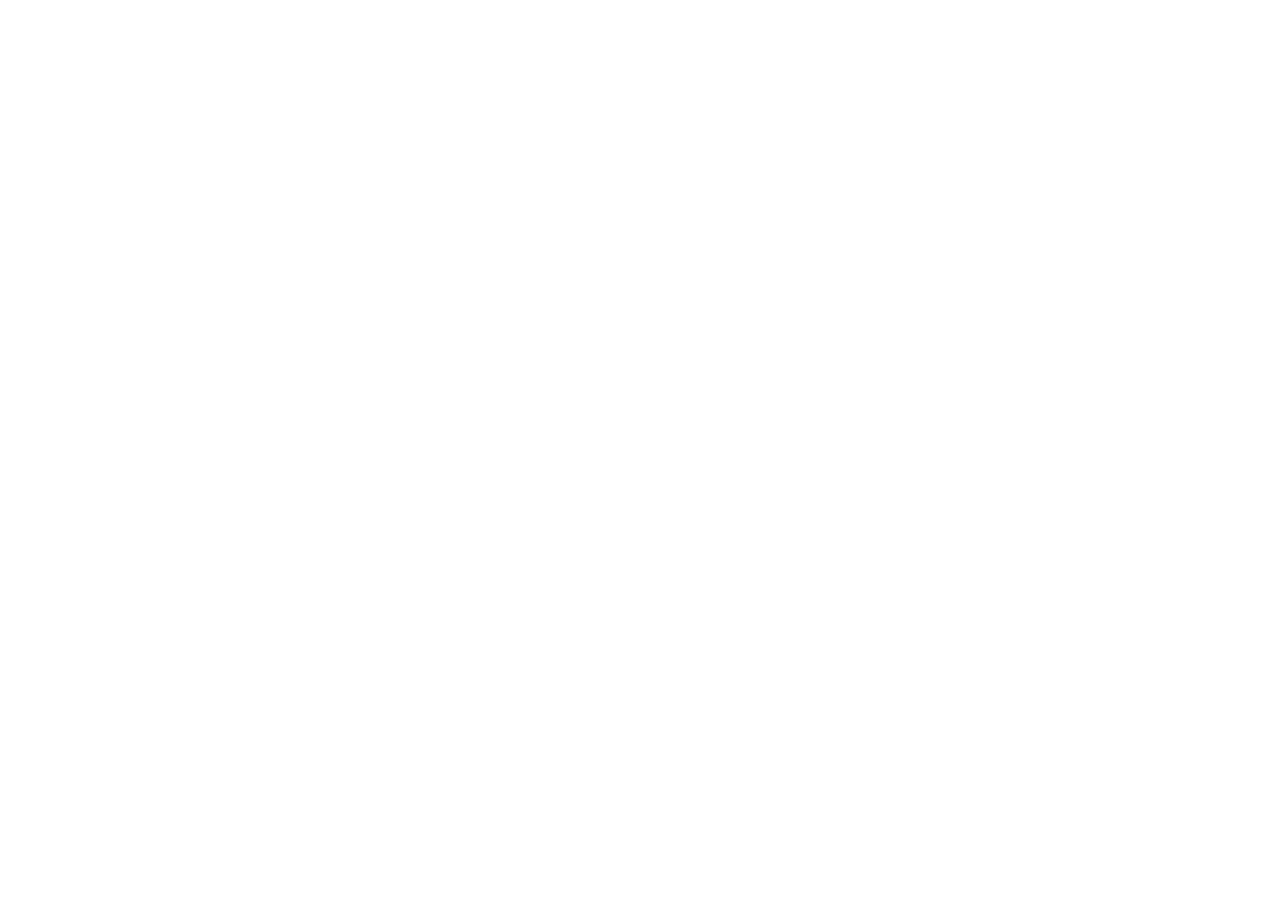
==== index.html @ 48572fc2 "added the file structure" ====
<!DOCTYPE html>
<html lang="en">

<head>
	<meta charset="UTF-8">
	<meta name="viewport" content="width=device-width, initial-scale=1.0">
	<title>Document</title>
	<link rel="stylesheet"
		href="https://cdnjs.cloudflare.com/ajax/libs/modern-normalize/2.0.0/modern-normalize.min.css" />
	<link rel="stylesheet" href="./css/main.min.css" />
</head>

<body>

</body>

</html>
---- css/main.min.css ----
/*# sourceMappingURL=main.min.css.map */
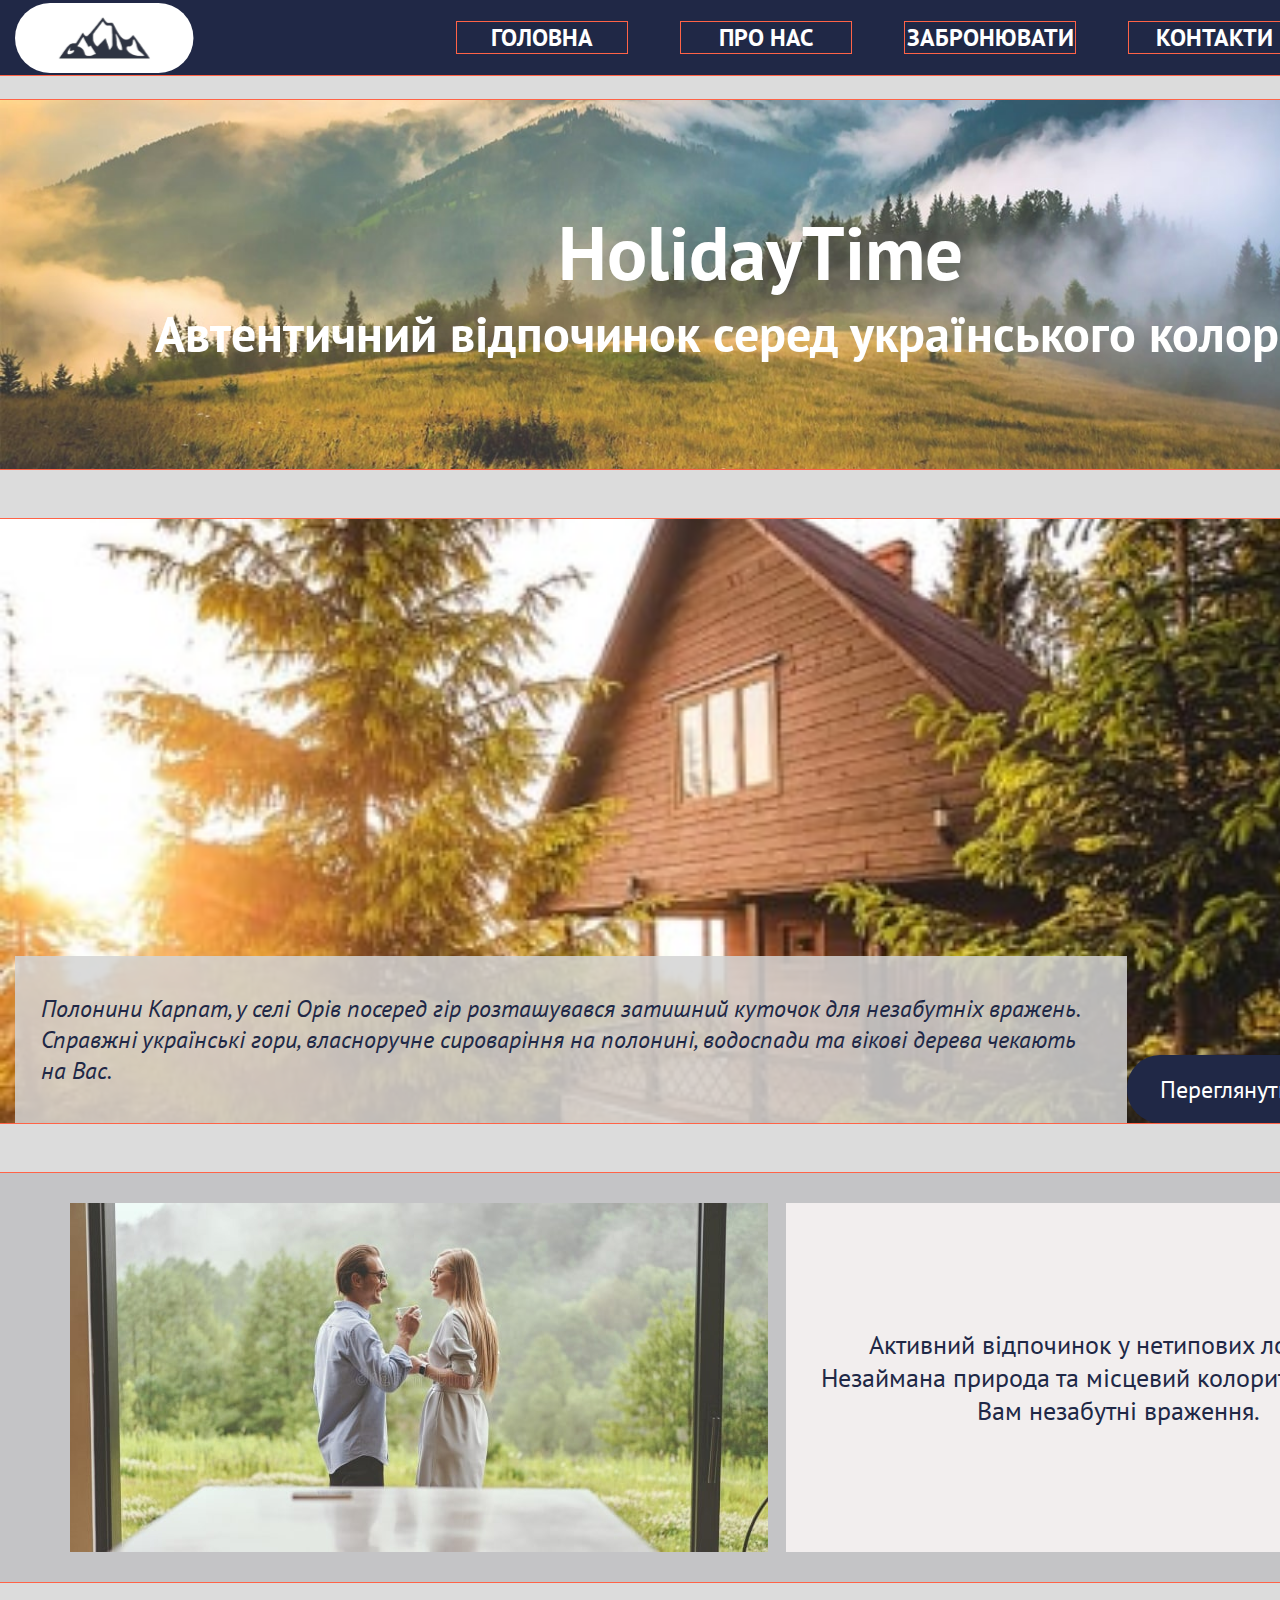
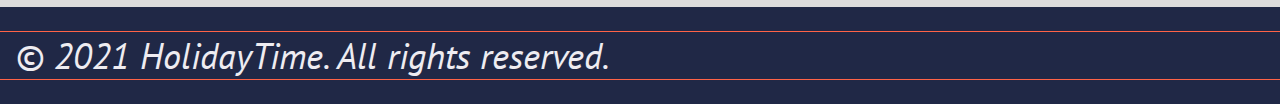
==== commit 0474014c: "Previously added logo, site-nav, footer, header, hero, offers, presentation" ====
--- a/index.html
+++ b/index.html
@@ -1,17 +1,223 @@
 <!DOCTYPE html>
 <html lang="en">
-
-<head>
-	<meta charset="UTF-8">
-	<meta name="viewport" content="width=device-width, initial-scale=1.0">
-	<title>Document</title>
-	<link rel="stylesheet"
-		href="https://cdnjs.cloudflare.com/ajax/libs/modern-normalize/2.0.0/modern-normalize.min.css" />
-	<link rel="stylesheet" href="./css/main.min.css" />
-</head>
-
-<body>
-
-</body>
-
-</html>+  <head>
+    <meta charset="UTF-8" />
+    <meta name="viewport" content="width=device-width, initial-scale=1.0" />
+    <title>Document</title>
+    <link rel="preconnect" href="https://fonts.googleapis.com" />
+    <link rel="preconnect" href="https://fonts.gstatic.com" crossorigin />
+    <link
+      href="https://fonts.googleapis.com/css2?family=PT+Sans:ital,wght@0,400;0,700;1,400&display=swap"
+      rel="stylesheet"
+    />
+    <link
+      rel="stylesheet"
+      href="https://cdnjs.cloudflare.com/ajax/libs/modern-normalize/2.0.0/modern-normalize.min.css"
+    />
+    <link rel="stylesheet" href="./css/main.min.css" />
+  </head>
+
+  <body>
+    <header class="header">
+      <div class="container header-container">
+        <a class="logo header__logo" href="./index.html"
+          ><img src="./image/icon/icon.svg" alt=""
+        /></a>
+
+        <nav class="header__nav">
+          <ul class="site-nav__list">
+            <li class="site-nav__item">
+              <a class="site-nav__link" href="./indexhtml">ГОЛОВНА</a
+              ><span class="site-nav__separ"></span>
+            </li>
+            <li class="site-nav__item">
+              <a class="site-nav__link" href="./about.html">ПРО НАС</a
+              ><span class="site-nav__separ"></span>
+            </li>
+            <li class="site-nav__item">
+              <a class="site-nav__link" href="./reservation.html">ЗАБРОНЮВАТИ</a
+              ><span class="site-nav__separ"></span>
+            </li>
+            <li class="site-nav__item">
+              <a class="site-nav__link" href="./contacts.html">КОНТАКТИ</a
+              ><span class="site-nav__separ"></span>
+            </li>
+            <li class="site-nav__item">
+              <a class="site-nav__link" href="./account.html"
+                >ОСОБИСТИЙ КАБІНЕТ</a
+              ><span class="site-nav__separ"></span>
+            </li>
+          </ul>
+        </nav>
+
+        <div class="header__lang">
+          <img class="header__globe" src="./image/icon/globe.svg" alt="" />
+          <p class="header__lang-select">UA</p>
+        </div>
+      </div>
+    </header>
+
+    <main>
+      <!-- Hero -->
+      <section class="section hero">
+        <div class="container hero__block">
+          <div>
+            <h1 class="hero__title">HolidayTime</h1>
+            <p class="hero__text">
+              Автентичний відпочинок серед українського колориту!
+            </p>
+          </div>
+        </div>
+      </section>
+
+      <!-- Our offers -->
+      <section class="section offers">
+        <div class="container offers-container">
+          <h2 class="offers__title">Our offers</h2>
+          <ul class="offers__list">
+            <li class="offers__item offers__item--active">
+              <p class="offers__content">
+                Полонини Карпат, у селі Орів посеред гір розташувався затишний
+                куточок для незабутніх вражень. Справжні українські гори,
+                власноручне сироваріння на полонині, водоспади та вікові дерева
+                чекають на Вас.
+              </p>
+              <a href="./booking-karpathians.html" class="offers__link"
+                >Переглянути
+                <span class="icon"
+                  ><img
+                    src="./image/icon/arrow.svg"
+                    alt=""
+                    class="link__icon" /></span
+              ></a>
+            </li>
+
+            <li class="offers__list visually-hidden">
+              <p class="offers__content">
+                Незважаючи на віддаленість від цивілізації, Вам зовсім не
+                доведеться нудьгувати, адже тут є безліч розваг. Ви зможете
+                ознайомитися із природою верхи на конях або у кареті,
+                прогулятися біля озера, зайнятися риболовлею, гончарством,
+                ковальством, різьбою по дереву, плетінням з бісеру, стрільбою з
+                лука, пейнтболом, переглянути фільми або відпочити у сауні.
+              </p>
+              <a href="" class="link__icon"
+                >Переглянути
+                <img
+                  src="./image/icon/arrow.svg"
+                  alt=""
+                  class="offers__link-icon"
+              /></a>
+            </li>
+
+            <li class="offers__list visually-hidden">
+              <p class="offers__content">
+                У Хмельницькій області розташований загублений край - Бакота.
+                Мальовничий каньйон з давньою історією захоплює своїми
+                просторами та незвичною атмосферою. Бджільництво, свіжий мед із
+                польових трав, дотик до природи.
+              </p>
+              <a href="" class="link__icon"
+                >Переглянути
+                <img
+                  src="./image/icon/arrow.svg"
+                  alt=""
+                  class="offers__link-icon"
+              /></a>
+            </li>
+
+            <li class="offers__list visually-hidden">
+              <p class="offers__content"></p>
+              <a href="" class="link__icon"
+                >Переглянути
+                <img
+                  src="./image/icon/arrow.svg"
+                  alt=""
+                  class="offers__link-icon"
+              /></a>
+            </li>
+
+            <li class="offers__list visually-hidden">
+              <p class="offers__content">
+                Неподалік центра Києва розташувалось автентичне українське село
+                на території однойменного села Пирогово. Дерев’яні млини,
+                запашний хліб, приготовлений своїми руками, українські пісні та
+                багато іншого чекає на вас уже зараз.
+              </p>
+              <a href="" class="link__icon"
+                >Переглянути
+                <img
+                  src="./image/icon/arrow.svg"
+                  alt=""
+                  class="offers__link-icon"
+              /></a>
+            </li>
+
+            <li class="offers__list visually-hidden">
+              <p class="offers__content"></p>
+              <a href="" class="link__icon"
+                >Переглянути
+                <img
+                  src="./image/icon/arrow.svg"
+                  alt=""
+                  class="offers__link-icon"
+              /></a>
+            </li>
+
+            <li class="offers__list visually-hidden">
+              <p class="offers__content">
+                В Одеській області знаходиться мальовниче містечко Вилкове. Його
+                ще називають «українською Венецією». Вилкове - це містечко на
+                воді, весь в каналах. Розташоване в місці, де зустрічаються
+                річка Дунай і Чорне море. Люди пересуваються переважно човнами.
+                Нетипове українське село не залишить Вас без вражень.
+              </p>
+              <a href="" class="link__icon"
+                >Переглянути
+                <img
+                  src="./image/icon/arrow.svg"
+                  alt=""
+                  class="offers__link-icon"
+              /></a>
+            </li>
+
+            <li class="offers__list visually-hidden">
+              <p class="offers__content"></p>
+              <a href="" class="link__icon"
+                >Переглянути
+                <img
+                  src="./image/icon/arrow.svg"
+                  alt=""
+                  class="offers__link-icon"
+              /></a>
+            </li>
+          </ul>
+        </div>
+      </section>
+
+      <!-- Prezentation -->
+      <section class="section">
+        <div class="container presentation">
+          <img
+            class="presentation__img"
+            src="./image/main/feedback.jpg"
+            alt=""
+          />
+          <p class="presentation__text">
+            Активний відпочинок у нетипових лоцаціях. Незаймана природа та
+            місцевий колорит подарують Вам незабутні враження.
+          </p>
+        </div>
+      </section>
+
+      <!-- Feedback -->
+
+      <!-- Footer -->
+      <section class="section footer">
+        <p class="container footer__text">
+          © 2021 HolidayTime. All rights reserved.
+        </p>
+      </section>
+    </main>
+  </body>
+</html>
--- a/css/main.min.css
+++ b/css/main.min.css
@@ -1 +1 @@
-/*# sourceMappingURL=main.min.css.map */+.offers__list,.site-nav__list{padding:0;margin:0;list-style:none}.offers__link,.site-nav__link{text-decoration:none}.offers__title{position:absolute;width:1px;height:1px;margin:-1px;border:0;padding:0;white-space:nowrap;-webkit-clip-path:inset(100%);clip-path:inset(100%);clip:rect(0 0 0 0);overflow:hidden}.visually-hidden{position:absolute;width:1px;height:1px;margin:-1px;border:0;padding:0;white-space:nowrap;-webkit-clip-path:inset(100%);clip-path:inset(100%);clip:rect(0 0 0 0);overflow:hidden}*,*::before,*::after{box-sizing:border-box}body{font-family:"PT Sans",sans-serif;color:#202846;line-height:normal;background-color:#dcdcdc}h1,h2,h3,h4,h5,h6,p{margin-top:0;margin-bottom:0}img{display:block;max-width:100%;height:auto}.container{width:1520px;margin:0 auto;padding:0 15px;outline:1px solid tomato}.section{padding-top:25px;padding-bottom:25px}.header__logo{margin-right:auto}.site-nav__list{display:flex;justify-content:center;align-items:center;margin-right:64px}.site-nav__item{width:170px;text-align:center;outline:1px solid tomato}.site-nav__item:not(:last-child){margin-right:54px}.site-nav__link{color:inherit}.header{background-color:#202846;font-size:24px;font-weight:700;color:#fff}.header-container{display:flex;justify-content:center;align-items:center;justify-content:space-between;width:1720px}.header__lang{display:flex;justify-content:center;align-items:center}.header__globe{margin-right:8px}.header__lang-select{font-size:28px;font-weight:700}.hero{background-color:#dcdcdc}.hero__block{display:flex;justify-content:center;align-items:center;height:369px;background-image:url(/image/main/hero.jpg);background-repeat:no-repeat;background-position:center;background-size:cover;text-align:center;color:#fff}.hero__title{font-size:75px;font-weight:700}.hero__text{font-size:50px;font-weight:700}.presentation{display:flex;justify-content:center;align-items:center;padding:30px 70px;background-color:rgba(193,193,195,.9)}.presentation__img{max-width:698px;margin-right:18px}.presentation__text{display:flex;justify-content:center;align-items:center;height:349px;padding:34px;background-color:#f2eeee;font-size:26px;font-weight:400;text-align:center}.footer{background-color:#202846}.footer__text{font-size:36px;font-weight:400;font-style:italic;color:#eeecf1}.offers-container{background-image:url(/image/main/our-offers/karpaty/karpaty-1-min.jpg);background-repeat:no-repeat;background-position:center;background-size:cover}.offers__item{display:flex;justify-content:center;align-items:center;justify-content:flex-start;align-items:flex-end;height:604px}.offers__content{display:flex;justify-content:center;align-items:center;width:1112px;height:167px;padding-right:26px;padding-left:26px;background-color:rgba(211,211,211,.85);color:#202846;font-size:24px;font-weight:400;font-style:italic}.offers__link{display:flex;justify-content:center;align-items:center;width:245px;height:68px;padding-top:17px;padding-bottom:17px;background-color:#202846;border-radius:33px;color:#fff;font-size:24px;font-weight:400}.icon{margin-left:11px}/*# sourceMappingURL=main.min.css.map */